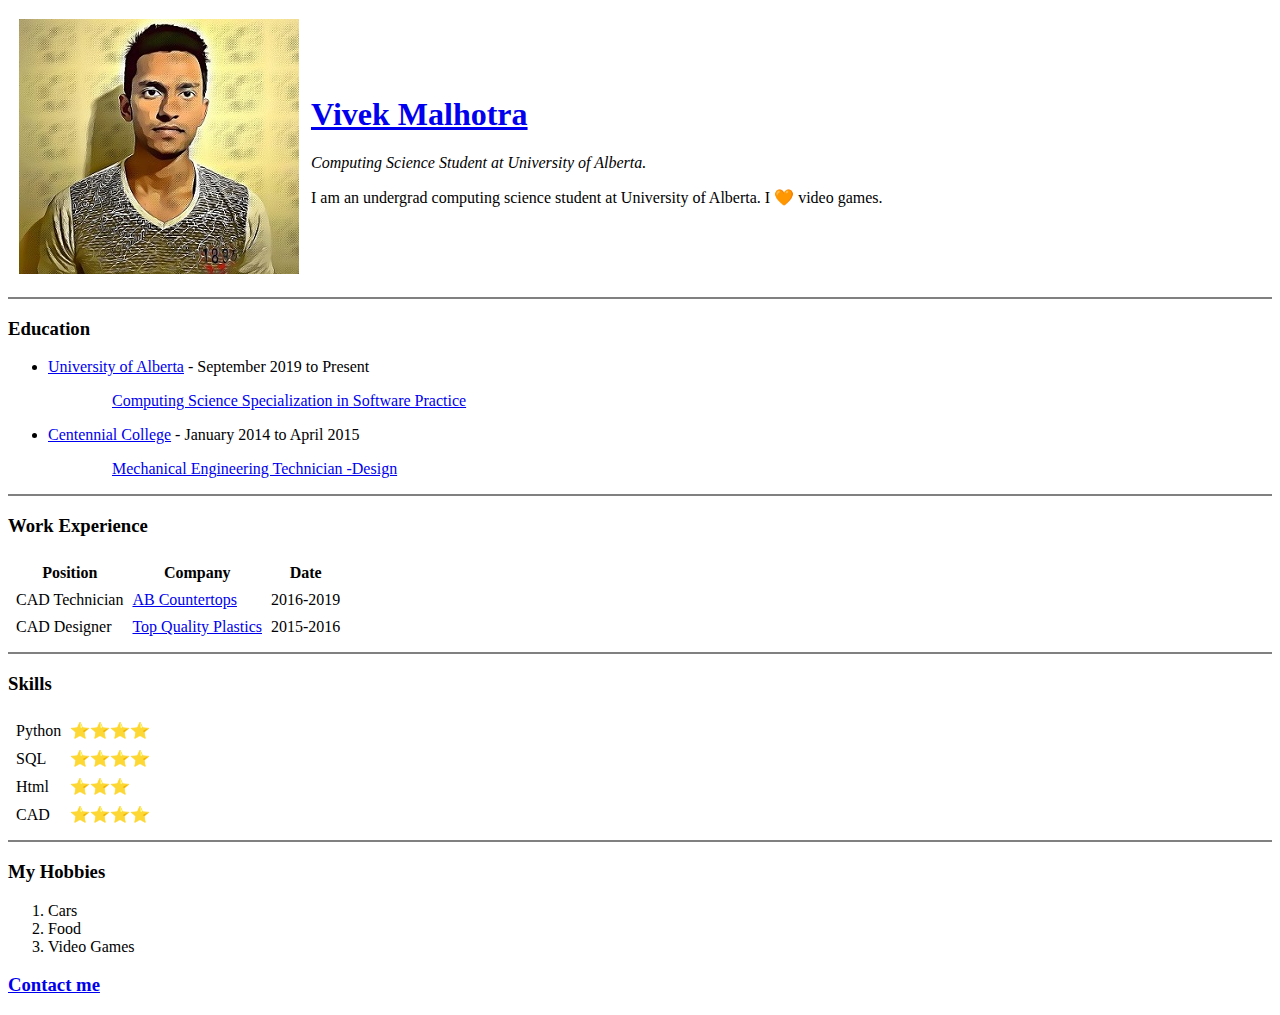
==== index.html @ 15fcf9dd "Add initail cv website files" ====
<!DOCTYPE html>
<html>
    <head>
        <meta charset="utf-8">
        <title> Vivek's Personal Site</title>
    </head>
    <body>
        <table cellspacing = "10">
            <tr><td><img src="vivek_website.jpeg" alt = "vivek profile pic"></td>
            <td><h1><strong><a href="https://www.linkedin.com/in/vivek-malhotra-598a00198" target="_blank" rel="noopener noreferrer" >Vivek Malhotra</a></strong></h1> 
                <p><em>Computing Science Student at University of Alberta.</em></p>
                <p>I am an undergrad computing science student at University of Alberta. I 🧡 video games. </p></td></tr>
        </table>
        
       
       <hr size="2" noshade="">
       <h3>Education</h3>
       <ul>
           <li><a href="https://www.ualberta.ca/index.html" target="_blank" rel="noopener noreferrer">University of Alberta</a>  -      September 2019 to Present  </li>
           <p style="margin-left:4em;"> <a href="https://calendar.ualberta.ca/preview_program.php?catoid=33&poid=37217" target="_blank" rel="noopener noreferrer">Computing Science Specialization in Software Practice</a></p>
           <li><a href="https://www.centennialcollege.ca/" target="_blank" rel="noopener noreferrer">Centennial College</a>  -         January 2014 to April 2015 </li>
           <p style="margin-left: 4em;"><a href="https://www.centennialcollege.ca/programs-courses/full-time/mechanical-engineering-technician-design/">Mechanical Engineering Technician -Design</a></p>
       </ul>
       <hr size="2" noshade="">
       <h3>Work Experience</h3>
      
       <table cellspacing = "7">
           <thead>
            <tr>
                <th>Position</th>
                <th>Company</th>
                <th>Date</th>
            </tr>

           </thead>
           <tbody>
            <tr>
                <td>CAD Technician  </td>
                <td> <a href="https://www.abcountertops.ca/" target="_blank" rel="noopener noreferrer">AB Countertops</a></td>
                <td>2016-2019</td>
     
            </tr>
            <tr>
                <td>CAD Designer</td>
                <td><a href="http://topqualityplastics.com/" target="_blank" rel="noopener noreferrer">Top Quality Plastics</a></td>
                <td>2015-2016</td>
            </tr>

           </tbody>
          
           

       </table>
       <hr size="2" noshade="">
       
       <h3>Skills</h3>
  
       <table cellspacing = "7">
           <tr>
               <td>Python </td>
               <td>⭐⭐⭐⭐</td>
               
           </tr>
           <tr>
            <td>SQL </td>
            <td>⭐⭐⭐⭐</td>

           </tr>
           <tr>
               <td>Html  </td>
               <td>⭐⭐⭐</td>
               
           </tr>
           <tr>
            <td>CAD </td>
            <td>⭐⭐⭐⭐</td>

           </tr>
       </table>
       <hr size="2" noshade="">
       
    
       <h3>My Hobbies</h3>
       <ol>
           <li>Cars</li>
           <li>Food</li>
           <li>Video Games</li>

       </ol>
       <h3><a href="Contact_me.html">Contact me</a></h3>
            
    </body>   
</html>
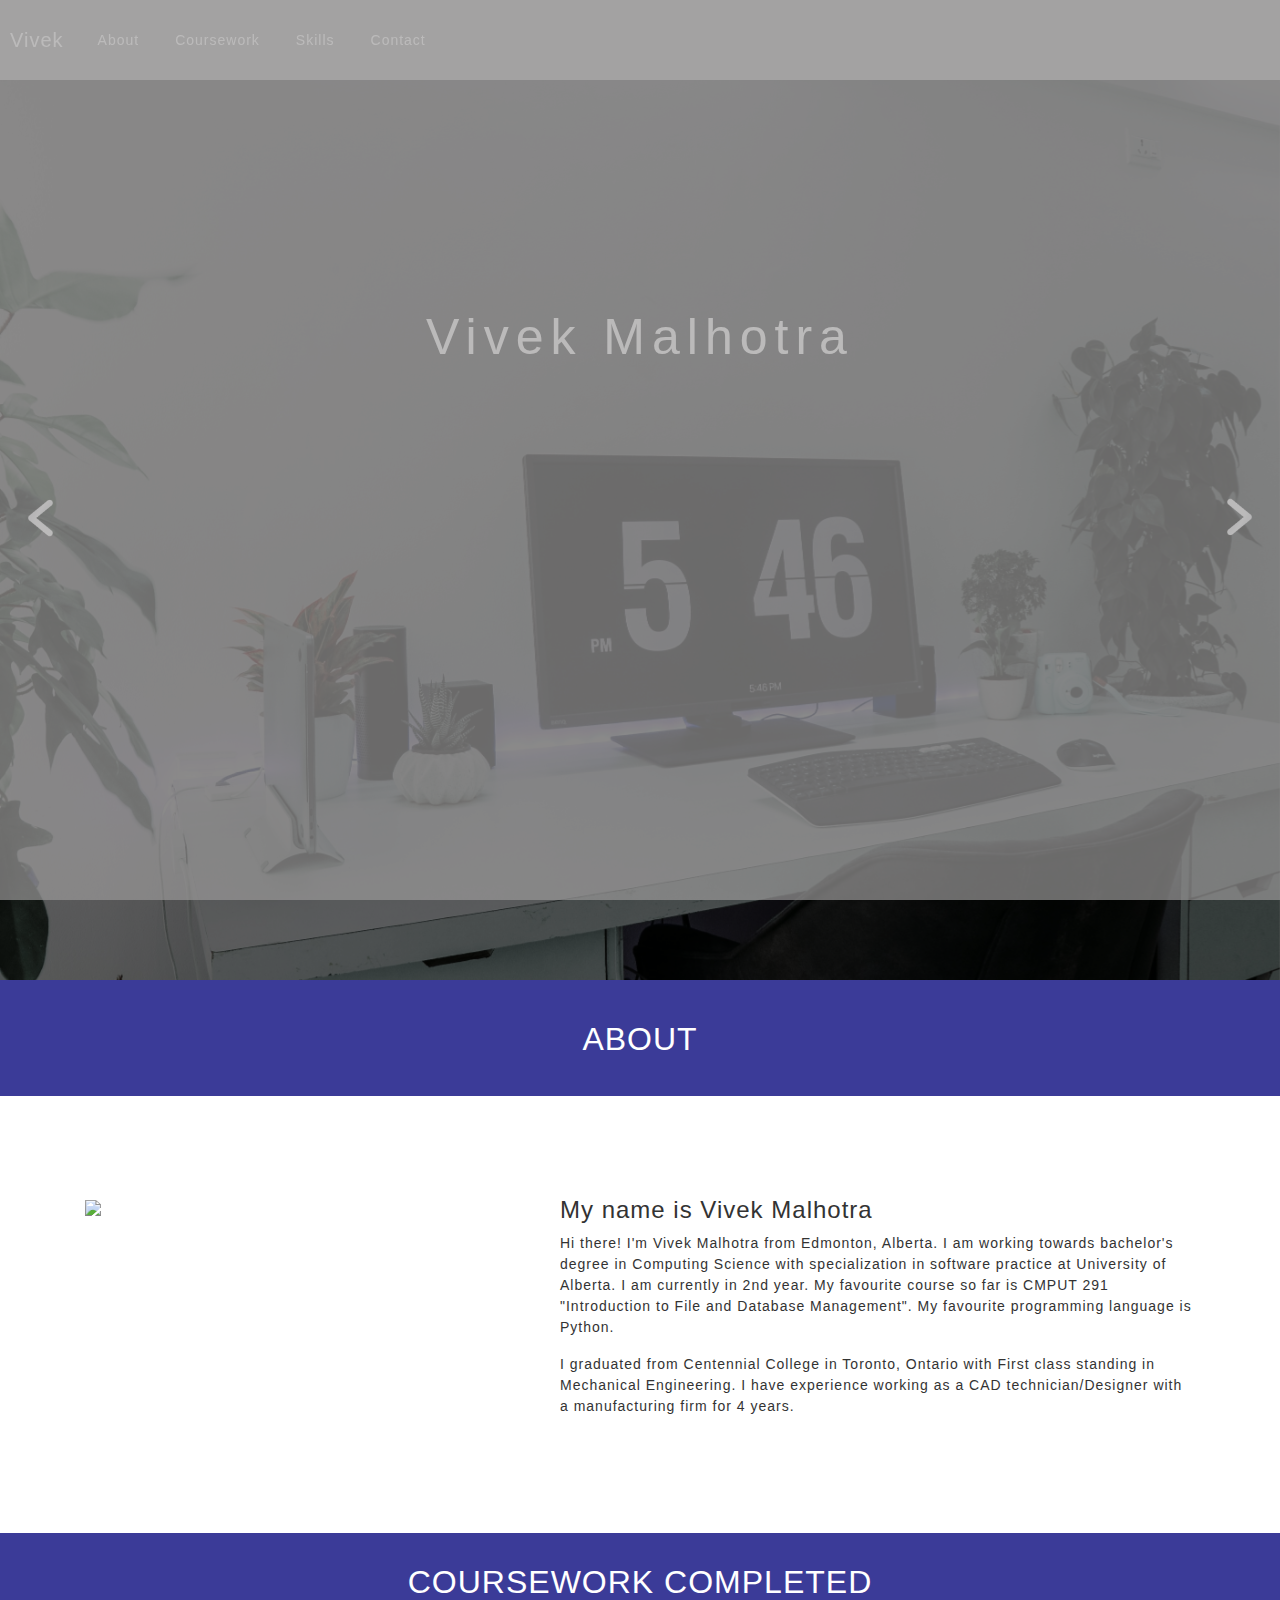
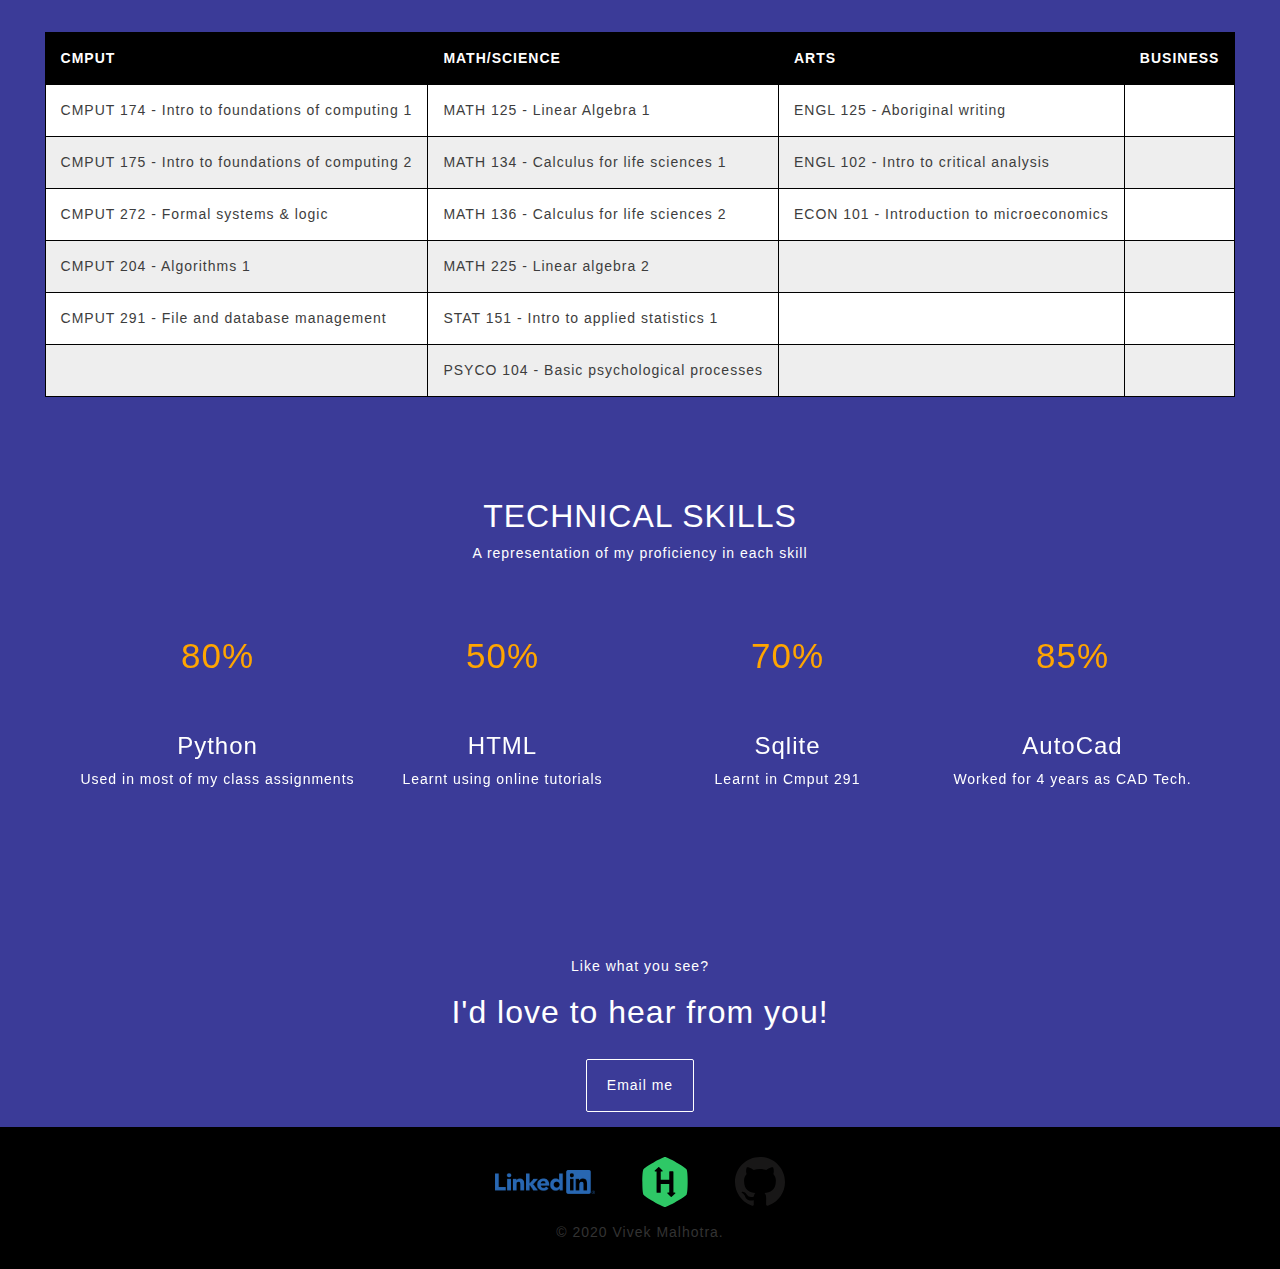
==== commit 4f4a5b15: "Add files via upload" ====
--- a/index.html
+++ b/index.html
@@ -1,93 +1,241 @@
 <!DOCTYPE html>
-<html>
-    <head>
-        <meta charset="utf-8">
-        <title> Vivek's Personal Site</title>
-    </head>
-    <body>
-        <table cellspacing = "10">
-            <tr><td><img src="vivek_website.jpeg" alt = "vivek profile pic"></td>
-            <td><h1><strong><a href="https://www.linkedin.com/in/vivek-malhotra-598a00198" target="_blank" rel="noopener noreferrer" >Vivek Malhotra</a></strong></h1> 
-                <p><em>Computing Science Student at University of Alberta.</em></p>
-                <p>I am an undergrad computing science student at University of Alberta. I 🧡 video games. </p></td></tr>
+<html lang="en">
+<head>
+    <meta charset="UTF-8">
+    <meta name="viewport" content="width=device-width, initial-scale=1">
+    <title>Vivek</title>
+    <link rel="icon" href="img/icon/favicon.ico">
+    <link rel="stylesheet" type="text/css" href="css/superslides.css">
+    <link rel="stylesheet" type="text/css" href="css/owl.carousel.min.css">
+    <link rel="stylesheet" href="https://stackpath.bootstrapcdn.com/bootstrap/4.4.1/css/bootstrap.min.css" integrity="sha384-Vkoo8x4CGsO3+Hhxv8T/Q5PaXtkKtu6ug5TOeNV6gBiFeWPGFN9MuhOf23Q9Ifjh" crossorigin="anonymous">
+    <link rel="stylesheet" type="text/css" href="css/style.css">
+    <script src="https://ajax.googleapis.com/ajax/libs/jquery/3.5.1/jquery.min.js"></script>
+</head>
+<body>
+
+    <div class="loader">
+        <div class="inner"></div>
+    </div>
+
+    <nav id="navigation" class="navbar navbar-expand-lg">
+        <a class="navbar-brand" href="#">Vivek</a>
+        <button class="navbar-toggler" type="button" data-toggle="collapse" data-target="#navbarNav" aria-controls="navbarNav" aria-expanded="false" aria-label="Toggle navigation">
+            <span class="navbar-toggler-icon"></span>
+        </button>
+        <div class="collapse navbar-collapse" id="navbarNav">
+            <ul class="navbar-nav">
+            
+            <li class="nav-item active">
+                <a class="nav-link" href="#about">About <span class="sr-only">(current)</span></a>
+            </li>
+            <li class="nav-item">
+                <a class="nav-link" href="#course" >Coursework</a>
+            </li>
+            <li class="nav-item">
+                <a class="nav-link" href="#skills">Skills</a>
+            </li>
+            <li class="nav-item">
+                <a class="nav-link" href="#contact">Contact</a>
+            </li>
+            
+            </ul>
+        </div>
+    </nav>
+
+    <div id="slides">
+        <div class="overlay"></div>
+        <div class="slides-container" >
+          <img src="img/slide3.jpg" alt="" >
+          <img src="img/slide2.jpg" alt="" >
+          <img src="img/slide1.jpg" alt="" >
+        </div>
+
+        <div class="titleMessage">
+            <div class="heading">
+                <p class="main">Vivek Malhotra</p>
+                <p class="sub typed"></p>
+            </div>
+        </div>
+        <nav class="slides-navigation">
+            <a href="#" class="next"></a>
+            <a href="#" class="prev"></a>
+          </nav>
+      </div>
+
+
+      <div class="about-me">
+          <h2>ABOUT </h2>
+      </div>
+
+      <div id="about" class="section">
+          <div class="container">
+
+          
+            <div class="row">
+                <div class="col-md-5">
+                    <img class="aboutImage" src="img/about.JPG">
+
+                </div>
+                <div class="col-md-7">
+                    <h4>My name is Vivek Malhotra</h4>
+                    <p>Hi there! I'm Vivek Malhotra from Edmonton, Alberta. I am working towards bachelor's degree
+                        in Computing Science with specialization in software practice at University of Alberta. I am currently
+                        in 2nd year. My favourite course so far is CMPUT 291 "Introduction to File and Database Management". My favourite programming language is Python.</p>
+
+                    <p>I graduated from Centennial College in Toronto, Ontario with First class standing in Mechanical Engineering. I have experience working as a CAD 
+                        technician/Designer with a manufacturing firm for 4 years. 
+                    </p>
+
+                </div>
+            </div>
+        </div>
+
+    </div>
+
+    <div id="course"   class = "coursework">
+        <h2 >COURSEWORK COMPLETED</h2>
+        <table class="program" id="t01">
+            <thead>
+                <tr>
+                    <th>CMPUT</th>
+                    <th>MATH/SCIENCE</th>
+                    <th>ARTS</th>
+                    <th>BUSINESS</th>
+                </tr>
+            </thead>
+
+            <tbody>
+                <tr>
+                    <td>CMPUT 174 - Intro to foundations of computing 1</td>
+                    <td>MATH 125 - Linear Algebra 1</td>
+                    <td>ENGL 125 - Aboriginal writing</td>
+                    <td></td>
+                </tr>
+                <tr>
+                    <td>CMPUT 175 - Intro to foundations of computing 2</td>
+                    <td>MATH 134 - Calculus for life sciences 1</td>
+                    <td>ENGL 102 - Intro to critical analysis</td>
+                    <td></td>
+                </tr>
+                <tr>
+                    <td>CMPUT 272 - Formal systems & logic</td>
+                    <td>MATH 136 - Calculus for life sciences 2</td>
+                    <td>ECON 101 - Introduction to microeconomics</td>
+                    <td></td>
+                </tr>
+                <tr>
+                    <td>CMPUT 204 - Algorithms 1</td>
+                    <td>MATH 225 - Linear algebra 2</td>
+                    <td></td>
+                    <td></td>
+                </tr>
+                <tr>
+                    <td>CMPUT 291 - File and database management</td>
+                    <td>STAT 151 - Intro to applied statistics 1</td>
+                    <td></td>
+                    <td></td>
+                </tr>
+                <tr>
+                    <td></td>
+                    <td>PSYCO 104 - Basic psychological processes</td>
+                    <td></td>
+                    <td></td>
+                </tr>
+                
+
+            </tbody>
         </table>
+    </div>
+
+
+
+ 
+
+      <div id="skills" class="skillsSection section">
+            <div class="container">
+
         
-       
-       <hr size="2" noshade="">
-       <h3>Education</h3>
-       <ul>
-           <li><a href="https://www.ualberta.ca/index.html" target="_blank" rel="noopener noreferrer">University of Alberta</a>  -      September 2019 to Present  </li>
-           <p style="margin-left:4em;"> <a href="https://calendar.ualberta.ca/preview_program.php?catoid=33&poid=37217" target="_blank" rel="noopener noreferrer">Computing Science Specialization in Software Practice</a></p>
-           <li><a href="https://www.centennialcollege.ca/" target="_blank" rel="noopener noreferrer">Centennial College</a>  -         January 2014 to April 2015 </li>
-           <p style="margin-left: 4em;"><a href="https://www.centennialcollege.ca/programs-courses/full-time/mechanical-engineering-technician-design/">Mechanical Engineering Technician -Design</a></p>
-       </ul>
-       <hr size="2" noshade="">
-       <h3>Work Experience</h3>
-      
-       <table cellspacing = "7">
-           <thead>
-            <tr>
-                <th>Position</th>
-                <th>Company</th>
-                <th>Date</th>
-            </tr>
-
-           </thead>
-           <tbody>
-            <tr>
-                <td>CAD Technician  </td>
-                <td> <a href="https://www.abcountertops.ca/" target="_blank" rel="noopener noreferrer">AB Countertops</a></td>
-                <td>2016-2019</td>
-     
-            </tr>
-            <tr>
-                <td>CAD Designer</td>
-                <td><a href="http://topqualityplastics.com/" target="_blank" rel="noopener noreferrer">Top Quality Plastics</a></td>
-                <td>2015-2016</td>
-            </tr>
-
-           </tbody>
-          
-           
-
-       </table>
-       <hr size="2" noshade="">
-       
-       <h3>Skills</h3>
-  
-       <table cellspacing = "7">
-           <tr>
-               <td>Python </td>
-               <td>⭐⭐⭐⭐</td>
-               
-           </tr>
-           <tr>
-            <td>SQL </td>
-            <td>⭐⭐⭐⭐</td>
-
-           </tr>
-           <tr>
-               <td>Html  </td>
-               <td>⭐⭐⭐</td>
-               
-           </tr>
-           <tr>
-            <td>CAD </td>
-            <td>⭐⭐⭐⭐</td>
-
-           </tr>
-       </table>
-       <hr size="2" noshade="">
-       
+                <div class="row">
+                    <div class="col-md-12 text-center">
+                        <h2>TECHNICAL SKILLS</h2>
+                        <p>A representation of my proficiency in each skill</p>
+
+                    </div>
+                    <div class="owl-carousel owl-theme">
+                        <div class="skill">
+                            <span class="chart" data-percent="80">
+                                <span class="percent">80</span>
+                                <canvas height="152" width="152"></canvas>
+                            </span>
+                            <h4>Python</h4>
+                            <p>Used in most of my class assignments</p>
+
+
+                        </div>
+
+                        <div class="skill">
+                            <span class="chart" data-percent="50">
+                                <span class="percent">50</span>
+                                <canvas height="152" width="152"></canvas>
+                            </span>
+                            <h4>HTML</h4>
+                            <p>Learnt using online tutorials</p>
+
+
+                        </div>
+
+                        <div class="skill">
+                            <span class="chart" data-percent="70">
+                                <span class="percent">70</span>
+                                <canvas height="152" width="152"></canvas>
+                            </span>
+                            <h4>Sqlite</h4>
+                            <p>Learnt in Cmput 291</p>
+
+
+                        </div>
+
+                        <div class="skill">
+                            <span class="chart" data-percent="85">
+                                <span class="percent">85</span>
+                                <canvas height="152" width="152"></canvas>
+                            </span>
+                            <h4>AutoCad</h4>
+                            <p>Worked for 4 years as CAD Tech.</p>
+
+
+                        </div>
+                    </div>
+             
+                </div>
+            </div>
+      </div>
+
+      <div id ="contact" class = "contactSection section">
+          <div class="cold-md-12 text-center">
+              <p class="subHeading">Like what you see?</p>
+              <h2>I'd love to hear from you!</h2>
+              <a href="mailTo:malhotra@ualberta.ca" class="contactButton"> Email me </a>
+
+          </div>
+
+      </div>
+      <div class="bottom-container">
+          <div class="col-md-12 text-center" style="margin-bottom: 15px;">
+                <a class="footer-link" href="https://www.linkedin.com/in/vivek-malhotra-598a00198" target="_blank"> <img src="img/LinkedIn-Logos/LI-Logo.png" width="100px"></a>
+                <a class="footer-link" href="https://www.hackerrank.com/vivekmalhotra07" target="_blank"><img src="img/hackerrank.svg" width="50px"></a>
+                <a class="footer-link" href="https://github.com/vivek-rgb" target="_blank"><img src="img/github.svg" width="50px"></a>
+            </div>
+        <p class="col-sm-12 text-center">© 2020 Vivek Malhotra.</p>
+      </div>
     
-       <h3>My Hobbies</h3>
-       <ol>
-           <li>Cars</li>
-           <li>Food</li>
-           <li>Video Games</li>
-
-       </ol>
-       <h3><a href="Contact_me.html">Contact me</a></h3>
-            
-    </body>   
+    <script src="js/jquery.superslides.min.js"></script>
+    <script src="js/jquery.easypiechart.min.js"></script>
+    <script src="js/owl.carousel.min.js"></script>
+    <script src="js/typed.min.js"></script>
+    <script src="https://cdn.jsdelivr.net/npm/popper.js@1.16.0/dist/umd/popper.min.js" integrity="sha384-Q6E9RHvbIyZFJoft+2mJbHaEWldlvI9IOYy5n3zV9zzTtmI3UksdQRVvoxMfooAo" crossorigin="anonymous"></script>
+    <script src="https://stackpath.bootstrapcdn.com/bootstrap/4.4.1/js/bootstrap.min.js" integrity="sha384-wfSDF2E50Y2D1uUdj0O3uMBJnjuUD4Ih7YwaYd1iqfktj0Uod8GCExl3Og8ifwB6" crossorigin="anonymous"></script>
+    <script src="js/script.js"></script>
+    
+</body>
 </html>--- a/css/superslides.css
+++ b/css/superslides.css
@@ -0,0 +1,65 @@
+#slides {
+  position: relative;
+}
+#slides .slides-container {
+  display: none;
+}
+#slides .scrollable {
+  *zoom: 1;
+  position: relative;
+  top: 0;
+  left: 0;
+  overflow-y: auto;
+  -webkit-overflow-scrolling: touch;
+  height: 100%;
+}
+#slides .scrollable:after {
+  content: "";
+  display: table;
+  clear: both;
+}
+
+.slides-navigation {
+  margin: 0 auto;
+  position: absolute;
+  z-index: 3;
+  top: 46%;
+  width: 100%;
+}
+.slides-navigation a {
+  position: absolute;
+  display: block;
+}
+.slides-navigation a.prev {
+  left: 0;
+}
+.slides-navigation a.next {
+  right: 0;
+}
+
+.slides-pagination {
+  position: absolute;
+  z-index: 3;
+  bottom: 0;
+  text-align: center;
+  width: 100%;
+}
+.slides-pagination a {
+  border: 2px solid #222;
+  border-radius: 15px;
+  width: 10px;
+  height: 10px;
+  display: -moz-inline-stack;
+  display: inline-block;
+  vertical-align: middle;
+  *vertical-align: auto;
+  zoom: 1;
+  *display: inline;
+  background-image: url("[data-uri]");
+  margin: 2px;
+  overflow: hidden;
+  text-indent: -100%;
+}
+.slides-pagination a.current {
+  background: #222;
+}
--- a/css/style.css
+++ b/css/style.css
@@ -0,0 +1,241 @@
+body{
+    font-size: 14px;
+    color: #333;
+    letter-spacing: 1px;
+}
+
+.overlay{
+    width: 100%;
+    height: 100%;
+    position: absolute;
+    z-index: 3;
+    background-color: rgb(0,0,0,0.6);
+}
+
+.slides-navigation{
+    z-index: 6;
+
+}
+
+
+
+.slides-navigation .prev,
+.slides-navigation .next {
+    width: 47px;
+    height: 47px;
+    background-size: contain;
+    background-repeat: no-repeat;
+    
+}
+
+.slides-navigation a.prev{
+    left: 10px;
+    background-image: url(../img/icon/next.png);
+    transform: rotate(0.5turn);
+
+}
+
+.slides-navigation a.next{
+    right: 10px;
+    background-image: url(../img/icon/next.png);
+
+}
+
+.titleMessage{
+    position: absolute;
+    margin-top: -230px;
+    z-index: 5;
+    width: 100%;
+    height: 250px;
+    top: 50%;
+    text-align: center;
+
+}
+
+.titleMessage .heading p{
+    color: #fff;
+    text-shadow: rgba(0, 0green, 0, 0.4);
+    font-weight: 100;
+    letter-spacing: 7px;
+}
+
+.titleMessage .heading .main{
+    font-size: 50px;
+
+}
+
+.titleMessage .heading .sub{
+    font-size: 23px;
+    
+}
+
+.section{
+    padding: 100px 0;
+}
+.aboutImage{
+    max-width: 100%;
+}
+
+.skillsSection,
+.contactSection {
+    background-color: #3B3B98;
+    color: #fff;
+}
+
+.skill{
+    text-align: center;
+    margin-left: 10px;
+}
+
+.chart{
+    position: relative;
+    width: 152px;
+    height: 152px;
+    display: inline-block;
+    
+    text-align: center;
+}
+
+.chart canvas{
+    position: absolute;
+    left: 0;
+    top: 0;
+}
+
+.chart .percent{
+    color: orange;
+    line-height: 152px;
+    display: inline-block;
+    font-size: 35px;
+}
+
+.chart .percent::after{
+    content: "%";
+}
+
+.contactButton {
+    color: #fff;
+    padding: 15px 20px;
+    display: inline-block;
+    margin-top: 20px;
+    border: 1px solid #fff;
+    border-radius: 2px;
+
+}
+
+.contactButton:hover {
+    text-decoration: none;
+    color:#3B3B98;
+    background-color: #fff;
+
+}
+.bottom-container{
+    background-color: #000;
+    padding: 30px 0 10px;
+    
+}
+.contactSection{
+    padding-bottom: 15px;
+    padding-top: 50px;
+}
+
+.footer-link{
+    margin-left: 20px;
+    margin-right: 20px;
+}
+
+h2{
+    text-align: center;
+}
+
+.coursework{
+    background-color: #3B3B98;
+    color: #fff;
+    padding-top: 30px;
+}
+
+table, th, td {
+    border: 1px solid #000;
+    border-collapse: collapse;
+    color: rgb(61, 61, 61);
+}
+
+th, td {
+    padding: 15px;
+}
+
+#t01 tr:nth-child(even) {
+  background-color: #eee;
+}
+#t01 tr:nth-child(odd) {
+ background-color: #fff;
+}
+#t01 th {
+  background-color: black;
+  color: white;
+}
+
+.program{
+    margin-top: 30px;
+    margin-left: auto;
+    margin-right: auto;
+}
+
+#navigation {
+
+    background-color: rgba(100, 100, 100, 0.5);
+    padding: 20px 10px;
+    z-index: 500;
+    width: 100%;
+
+}
+
+#navigation li{
+
+    padding:0 10px ;
+    
+}
+
+#navigation li a{
+    color: #fff;
+}
+
+.about-me{
+    background-color: #3B3B98;
+    color:#fff ;
+    
+    padding-top: 40px;
+    padding-bottom: 30px;
+   
+}
+
+.navbar-brand, .navbar-brand:hover {
+    color: #fff;
+}
+
+.navbar-toggler-icon {
+    background: url(../img/icon/icons8-menu-26.png);
+    background-size: 100%;
+}
+
+.fixedNav  #navigation {
+    position: fixed;
+    top:0;
+
+}
+
+.loader{
+    width: 100%;
+    height: 100%;
+    background-color:rgb(156, 155, 155);
+    position: fixed;
+    top: 0px;
+    left:0px;
+    z-index: 1000;
+}
+
+.loader .inner{
+    width: 100%;
+    height: 100%;
+    background: url(../img/icon/loader.gif) center center no-repeat;
+}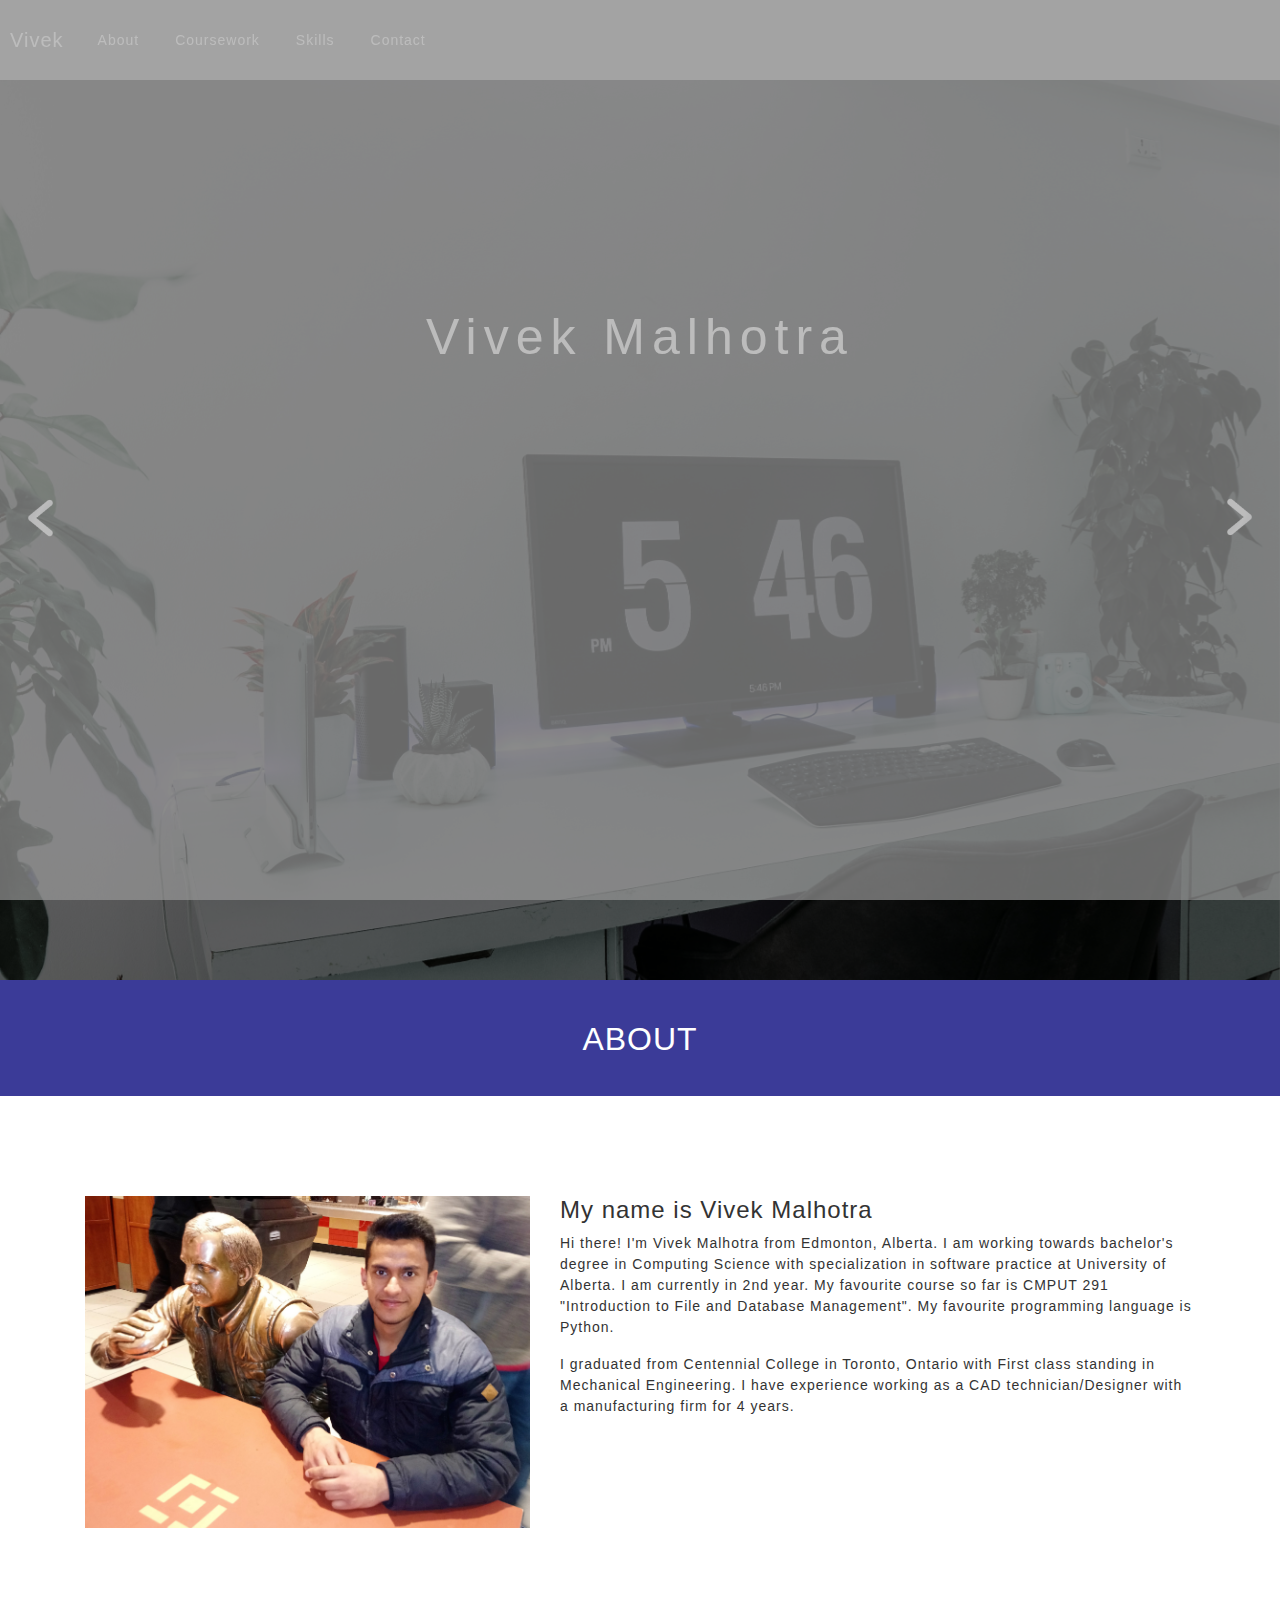
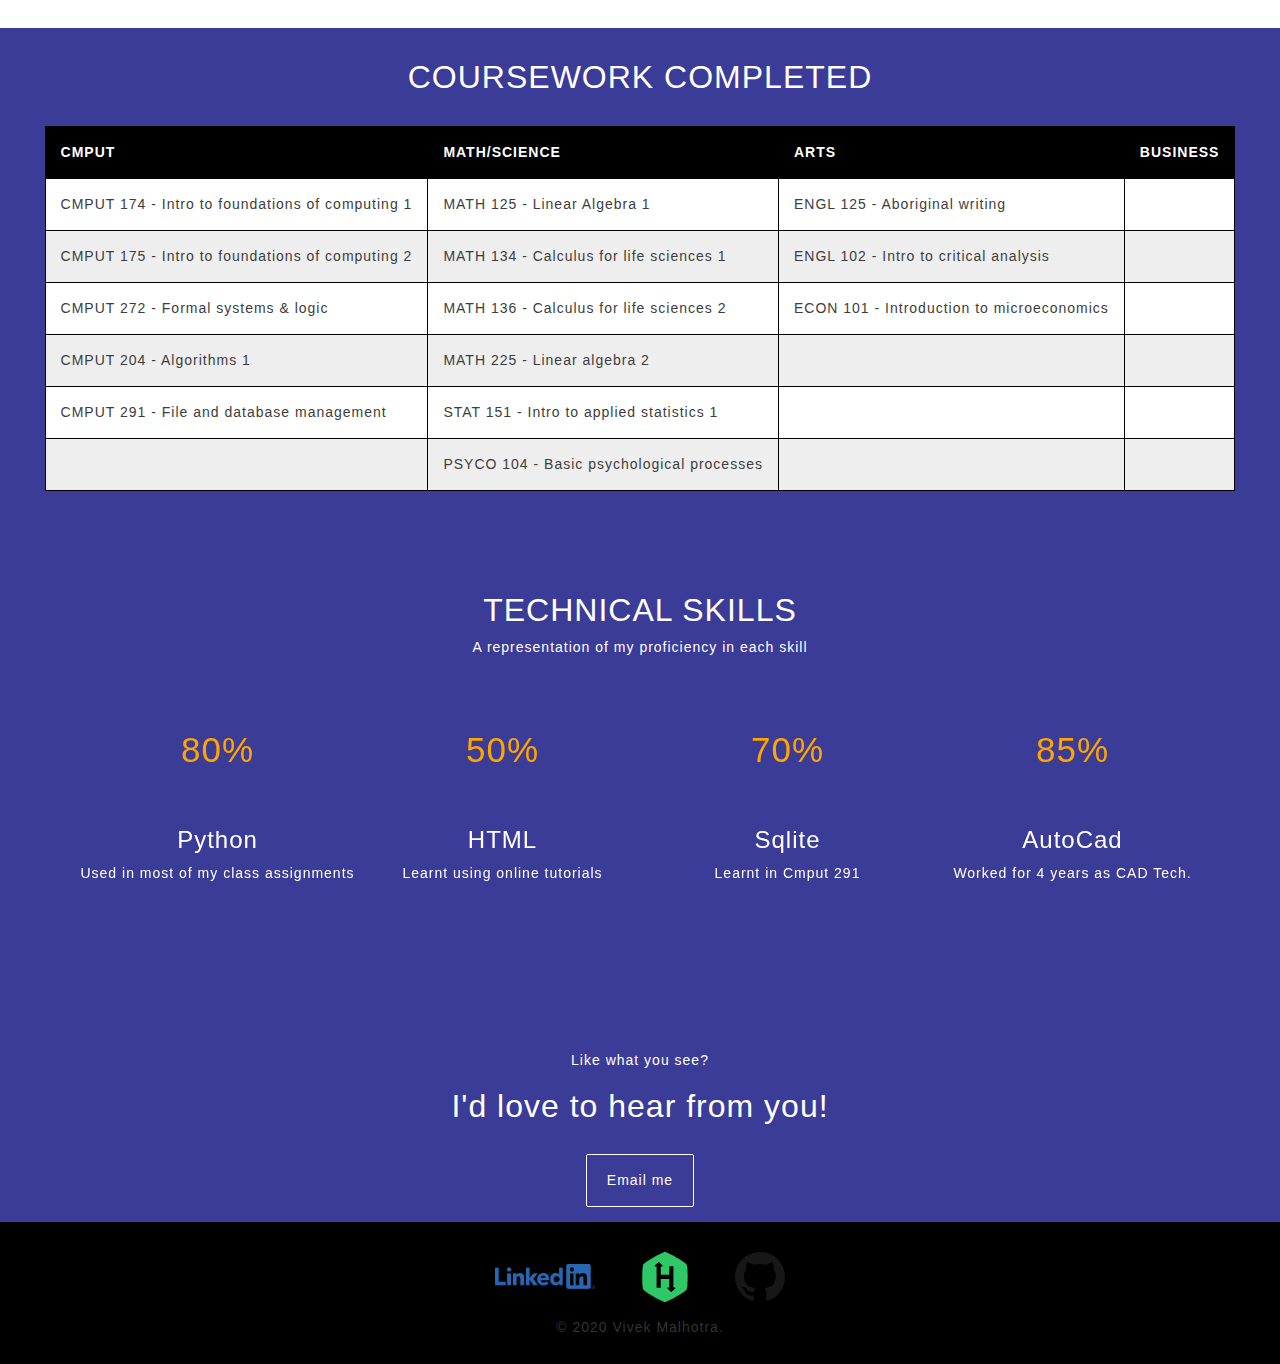
==== commit aa05103d: "Update index.html" ====
--- a/index.html
+++ b/index.html
@@ -73,7 +73,7 @@
           
             <div class="row">
                 <div class="col-md-5">
-                    <img class="aboutImage" src="img/about.JPG">
+                    <img class="aboutImage" src="img/about.jpg">
 
                 </div>
                 <div class="col-md-7">
@@ -238,4 +238,4 @@
     <script src="js/script.js"></script>
     
 </body>
-</html>+</html>
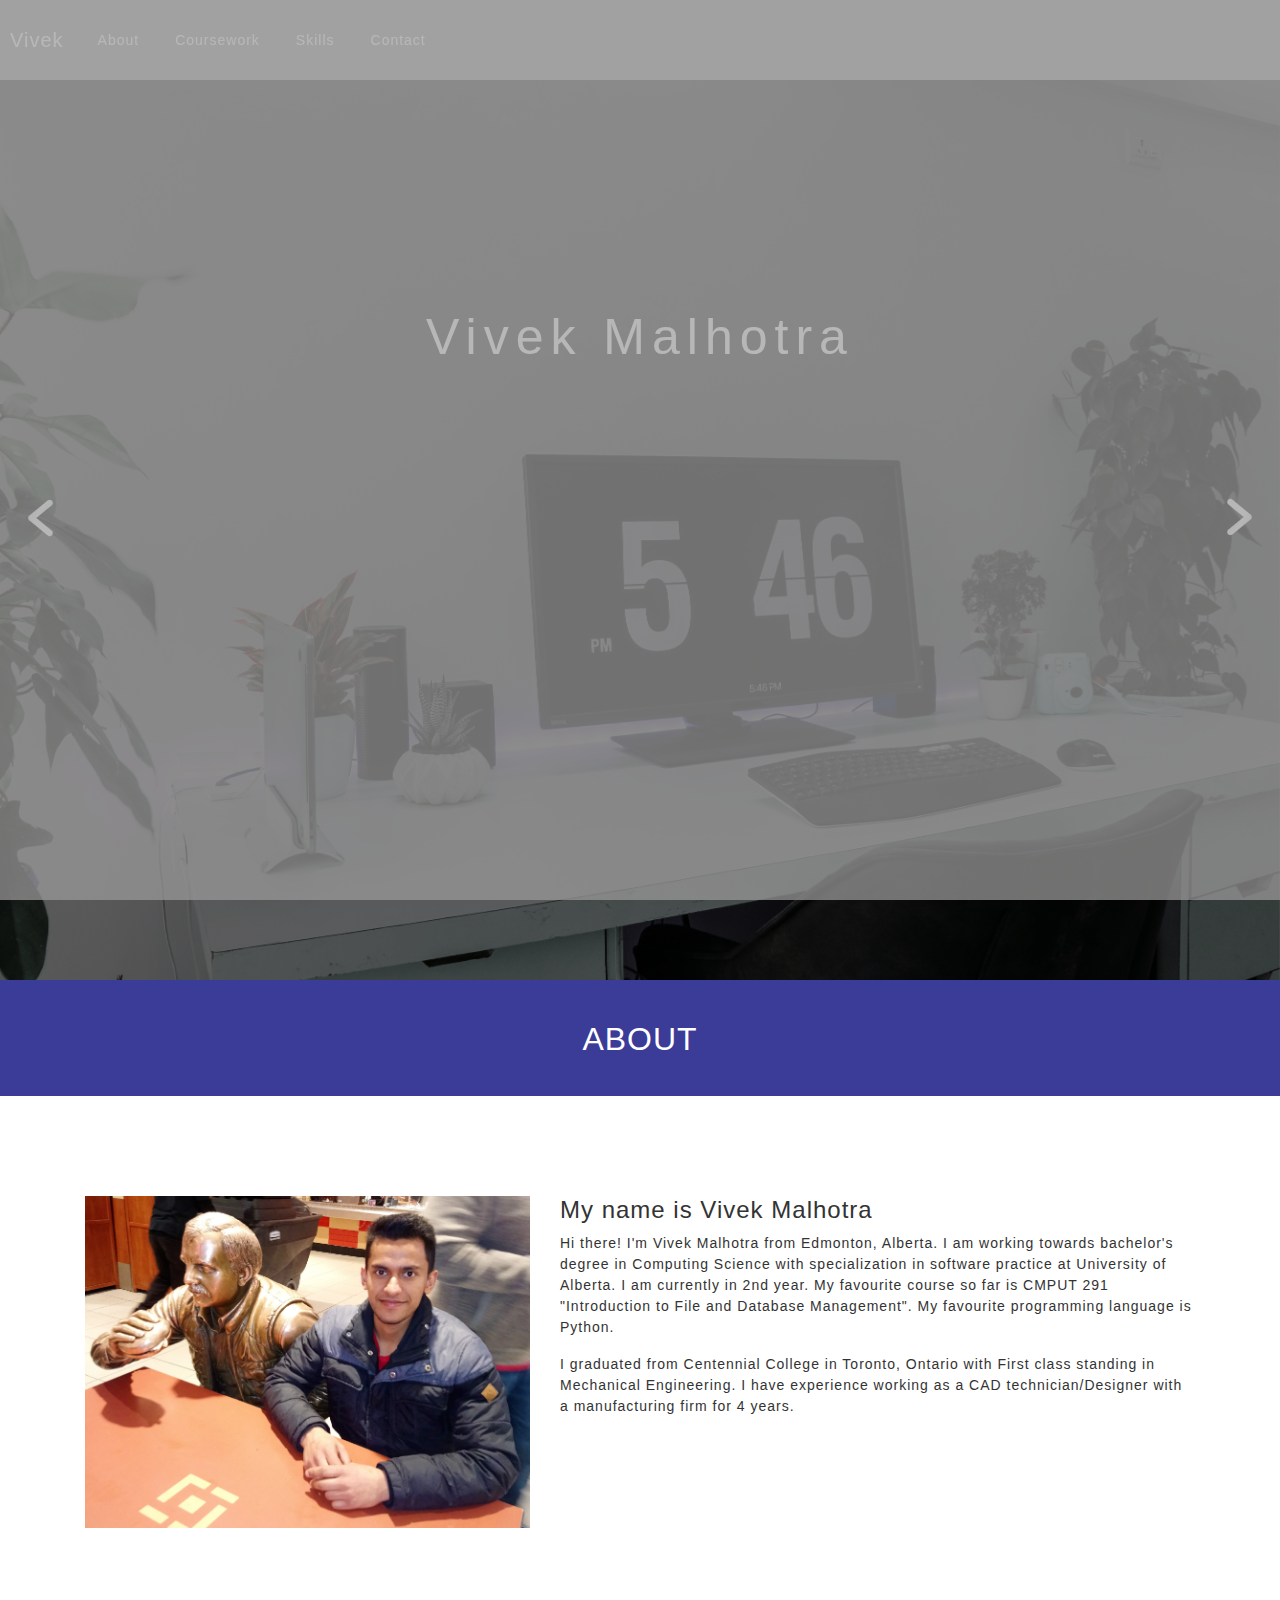
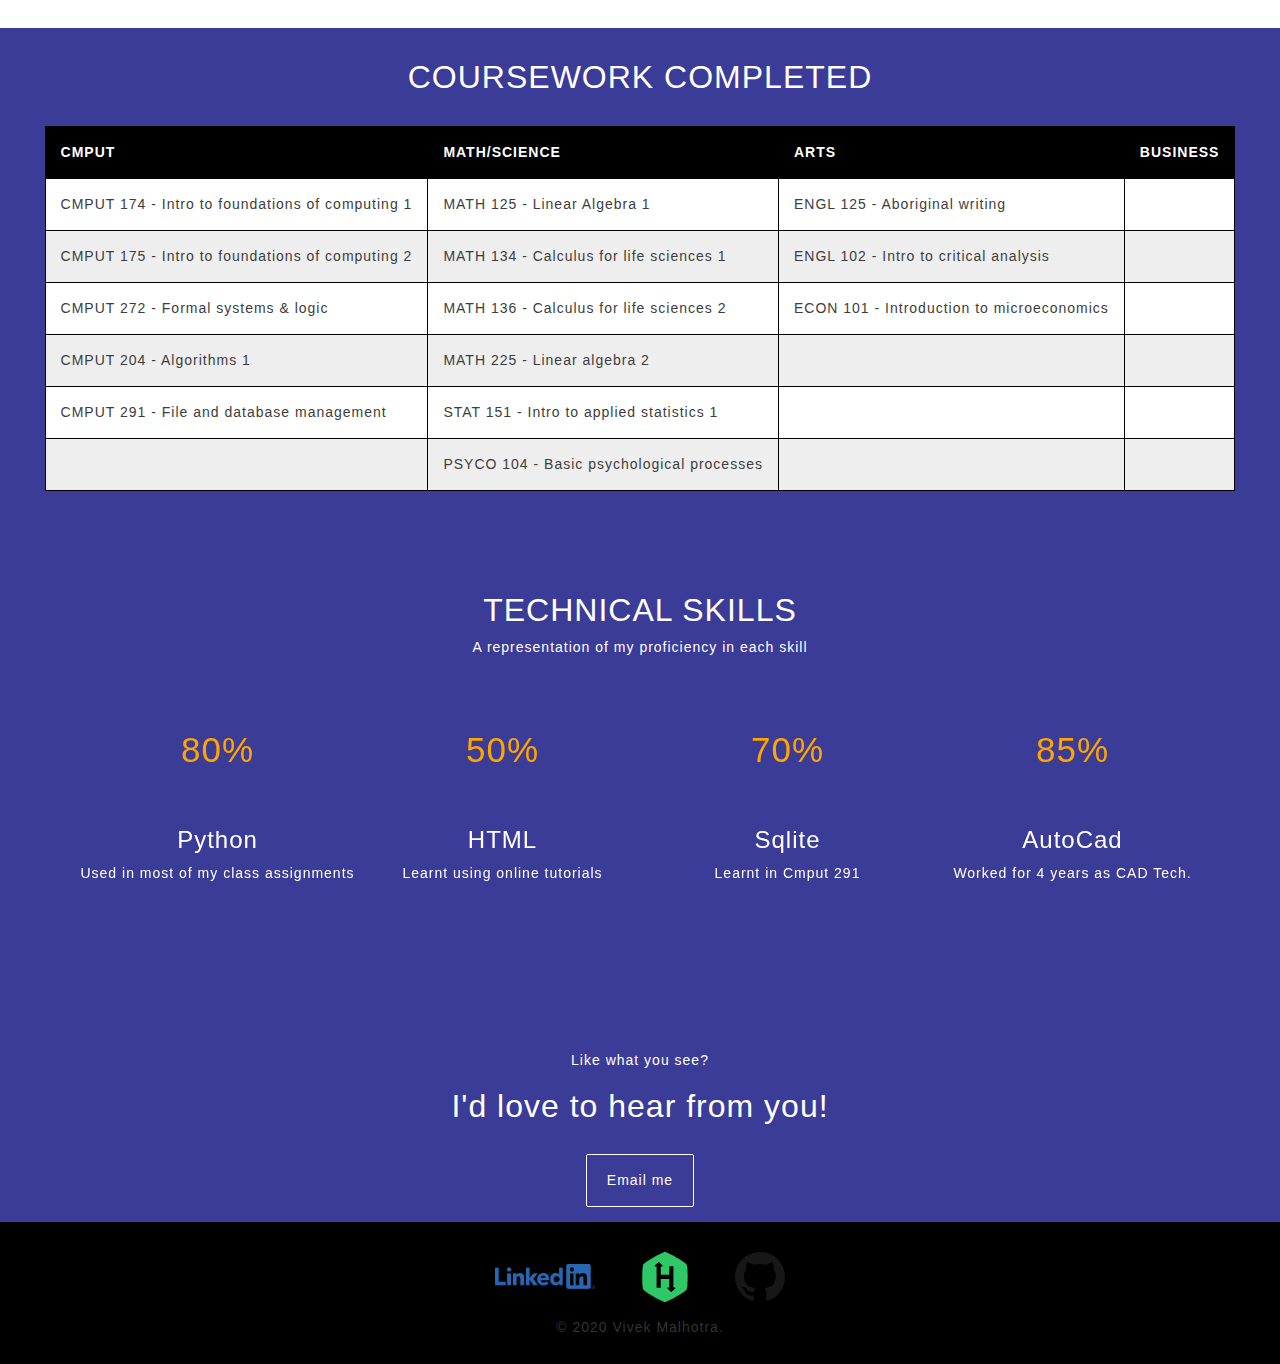
==== commit 5632ff62: "Update index.html" ====
--- a/index.html
+++ b/index.html
@@ -73,7 +73,7 @@
           
             <div class="row">
                 <div class="col-md-5">
-                    <img class="aboutImage" src="img/about.jpg">
+                    <img class="aboutImage" src="img/about.jpg" alt = "vivek's pic">
 
                 </div>
                 <div class="col-md-7">
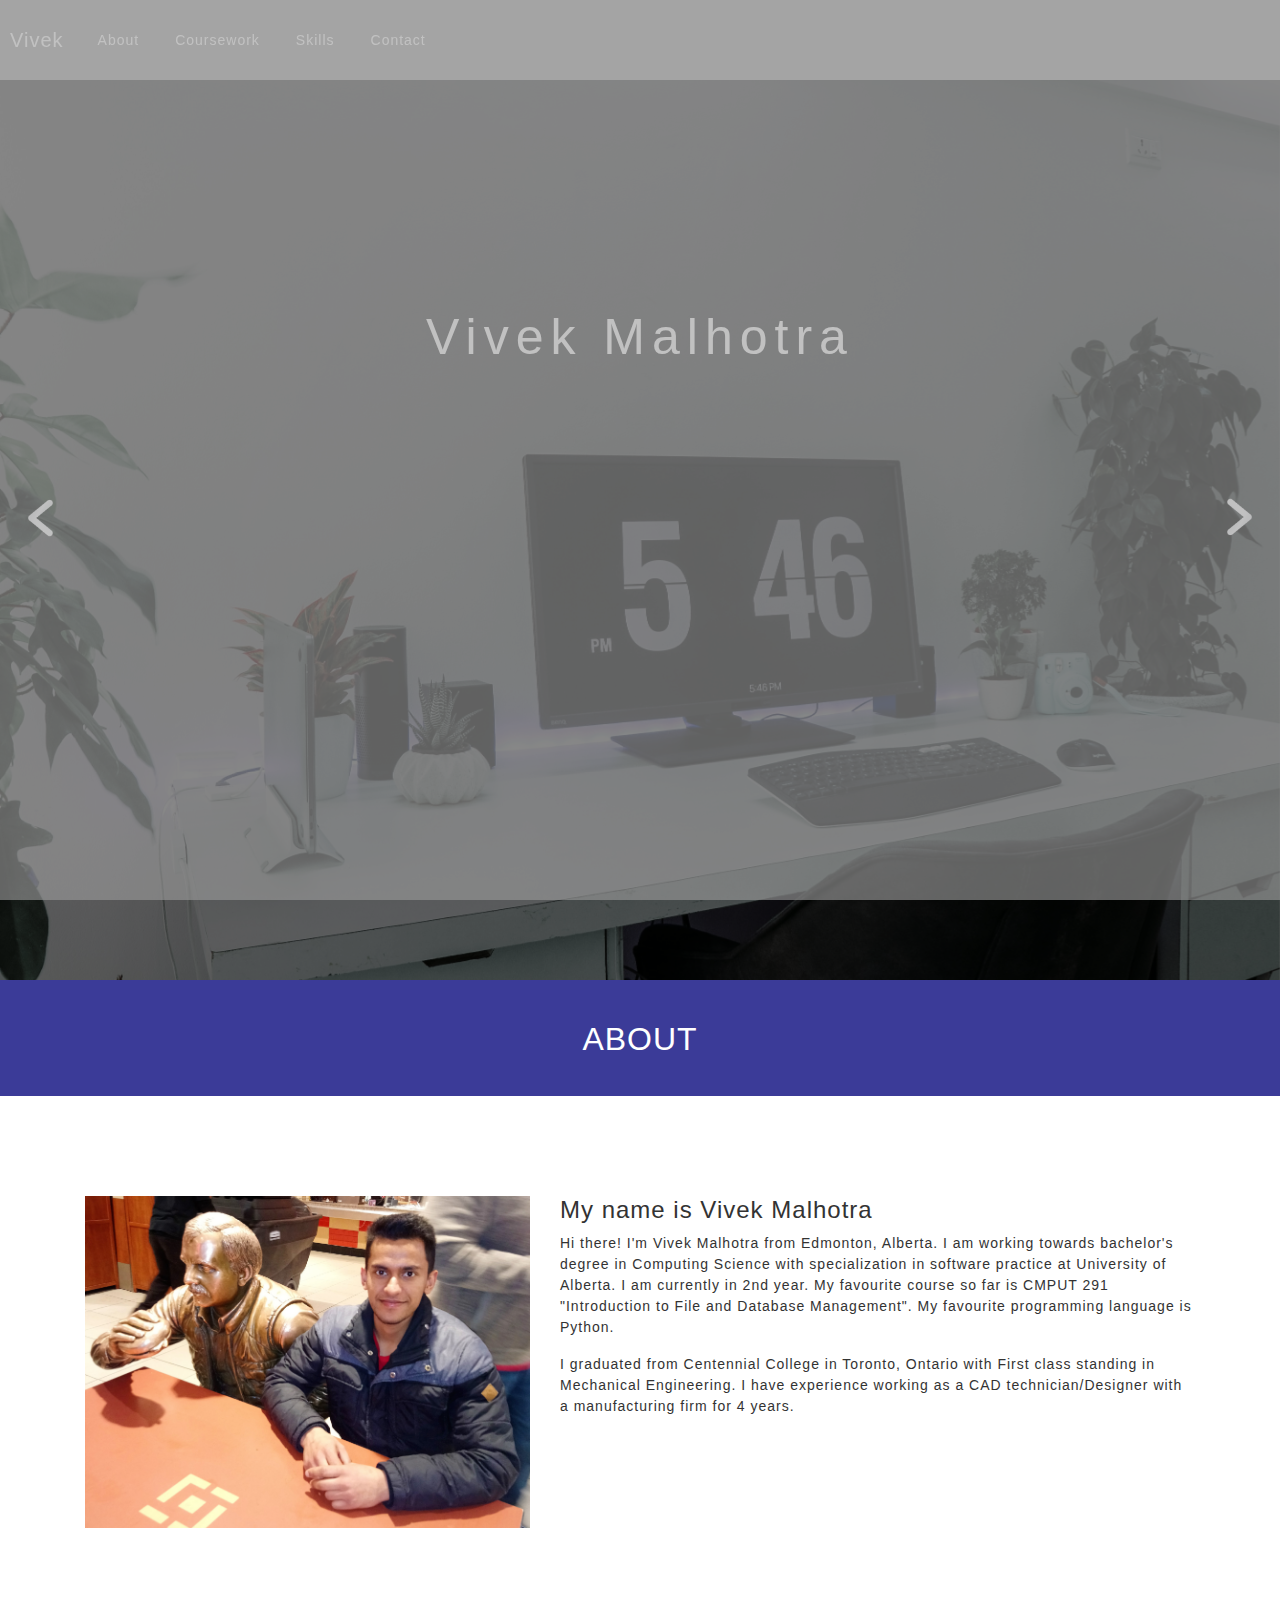
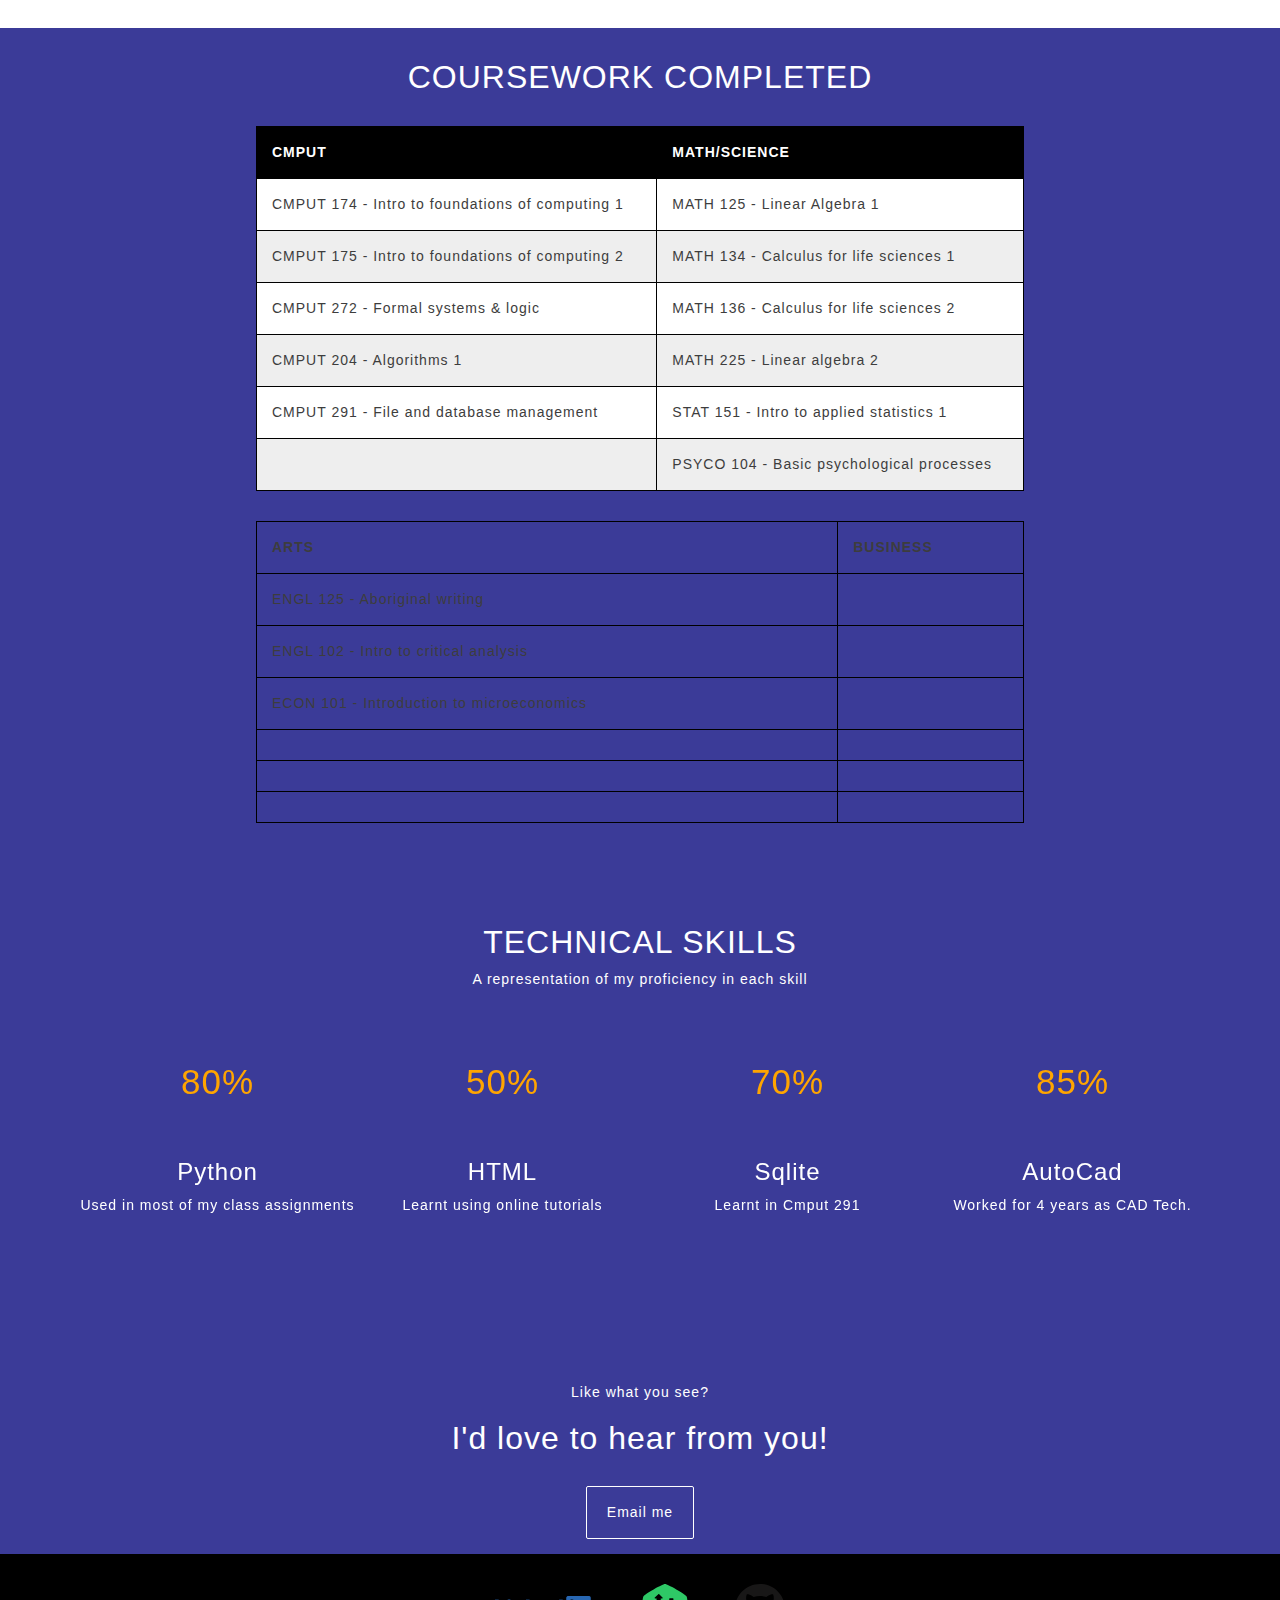
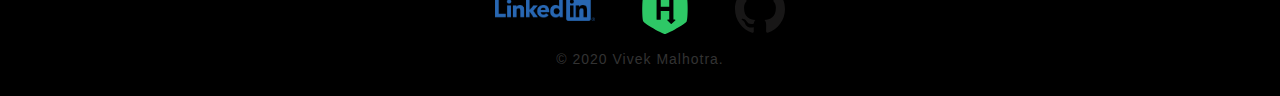
==== commit e5ba2360: "Update index.html" ====
--- a/index.html
+++ b/index.html
@@ -29,7 +29,7 @@
                 <a class="nav-link" href="#about">About <span class="sr-only">(current)</span></a>
             </li>
             <li class="nav-item">
-                <a class="nav-link" href="#course" >Coursework</a>
+                <a class="nav-link" href=".coursework" >Coursework</a>
             </li>
             <li class="nav-item">
                 <a class="nav-link" href="#skills">Skills</a>
@@ -73,7 +73,7 @@
           
             <div class="row">
                 <div class="col-md-5">
-                    <img class="aboutImage" src="img/about.jpg" alt = "vivek's pic">
+                    <img class="aboutImage" src="img/about.jpg">
 
                 </div>
                 <div class="col-md-7">
@@ -92,58 +92,96 @@
 
     </div>
 
-    <div id="course"   class = "coursework">
+    <div id="course "   class = "coursework">
         <h2 >COURSEWORK COMPLETED</h2>
-        <table class="program" id="t01">
+        <table width="60%" class="program" id="t01">
             <thead>
                 <tr>
                     <th>CMPUT</th>
                     <th>MATH/SCIENCE</th>
+                    
+                </tr>
+            </thead>
+
+            <tbody>
+                <tr>
+                    <td >CMPUT 174 - Intro to foundations of computing 1</td>
+                    <td >MATH 125 - Linear Algebra 1</td>
+                    
+                </tr>
+                <tr>
+                    <td >CMPUT 175 - Intro to foundations of computing 2</td>
+                    <td >MATH 134 - Calculus for life sciences 1</td>
+                    
+                </tr>
+                <tr>
+                    <td >CMPUT 272 - Formal systems & logic</td>
+                    <td >MATH 136 - Calculus for life sciences 2</td>
+                    
+                </tr>
+                <tr>
+                    <td >CMPUT 204 - Algorithms 1</td>
+                    <td >MATH 225 - Linear algebra 2</td>
+                    
+                <tr>
+                    <td >CMPUT 291 - File and database management</td>
+                    <td >STAT 151 - Intro to applied statistics 1</td>
+                    
+                </tr>
+                <tr>
+                    <td ></td>
+                    <td >PSYCO 104 - Basic psychological processes</td>
+                    
+                </tr>
+                
+
+            </tbody>
+        </table>
+
+        <table width="60%" class="program" id="t02">
+            <thead>
+                <tr>
                     <th>ARTS</th>
                     <th>BUSINESS</th>
+
                 </tr>
             </thead>
-
             <tbody>
                 <tr>
-                    <td>CMPUT 174 - Intro to foundations of computing 1</td>
-                    <td>MATH 125 - Linear Algebra 1</td>
-                    <td>ENGL 125 - Aboriginal writing</td>
-                    <td></td>
-                </tr>
-                <tr>
-                    <td>CMPUT 175 - Intro to foundations of computing 2</td>
-                    <td>MATH 134 - Calculus for life sciences 1</td>
-                    <td>ENGL 102 - Intro to critical analysis</td>
-                    <td></td>
-                </tr>
-                <tr>
-                    <td>CMPUT 272 - Formal systems & logic</td>
-                    <td>MATH 136 - Calculus for life sciences 2</td>
-                    <td>ECON 101 - Introduction to microeconomics</td>
-                    <td></td>
-                </tr>
-                <tr>
-                    <td>CMPUT 204 - Algorithms 1</td>
-                    <td>MATH 225 - Linear algebra 2</td>
-                    <td></td>
-                    <td></td>
-                </tr>
-                <tr>
-                    <td>CMPUT 291 - File and database management</td>
-                    <td>STAT 151 - Intro to applied statistics 1</td>
-                    <td></td>
-                    <td></td>
-                </tr>
-                <tr>
-                    <td></td>
-                    <td>PSYCO 104 - Basic psychological processes</td>
-                    <td></td>
-                    <td></td>
-                </tr>
-                
+                    <td >ENGL 125 - Aboriginal writing</td>
+                    <td ></td>
+
+                </tr>
+                <tr>
+                    <td >ENGL 102 - Intro to critical analysis</td>
+                    <td ></td>
+
+                </tr>
+                <tr>
+                    <td >ECON 101 - Introduction to microeconomics</td>
+                    <td ></td>
+
+                </tr>
+                <tr>
+                    <td ></td>
+                    <td ></td>
+                </tr>
+
+                <tr>
+                    <td ></td>
+                    <td ></td>
+
+                </tr>
+                <tr>
+                    <td ></td>
+                    <td ></td>
+
+                </tr>
+
 
             </tbody>
+            
+
         </table>
     </div>
 
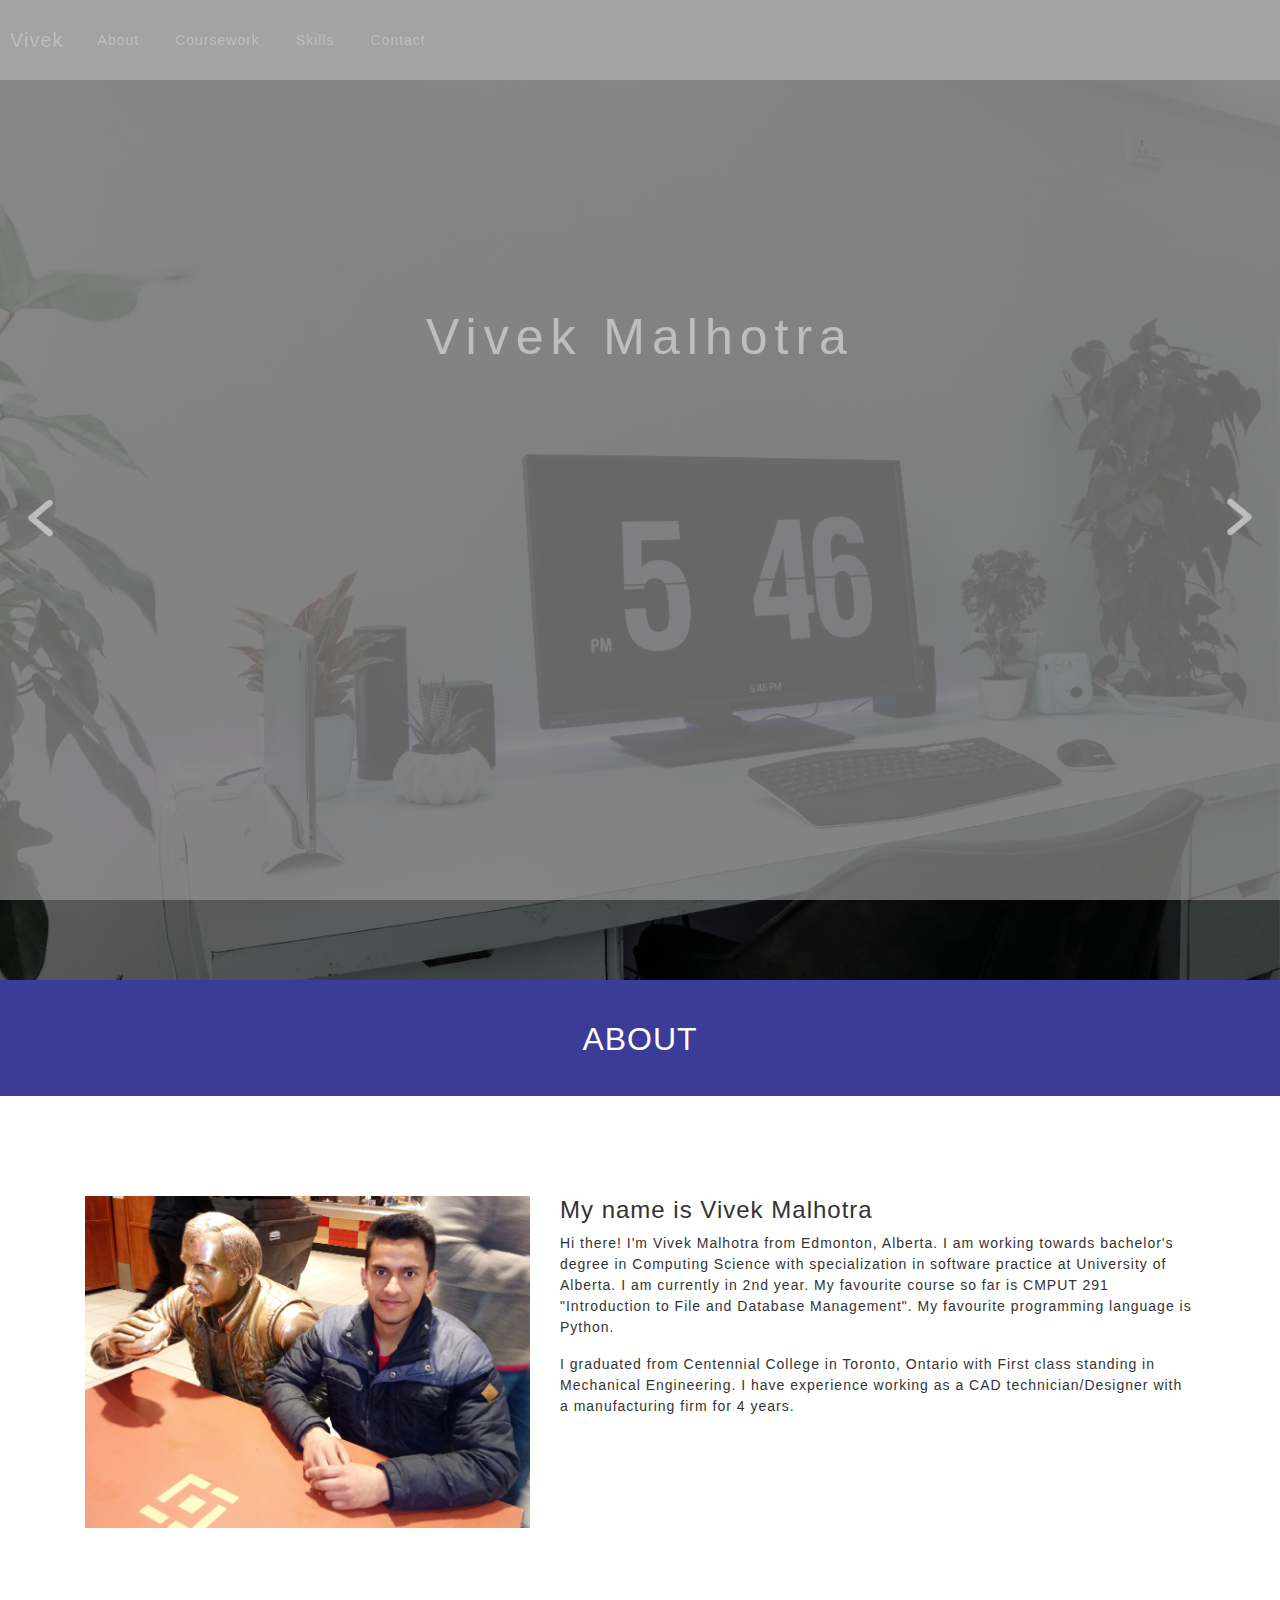
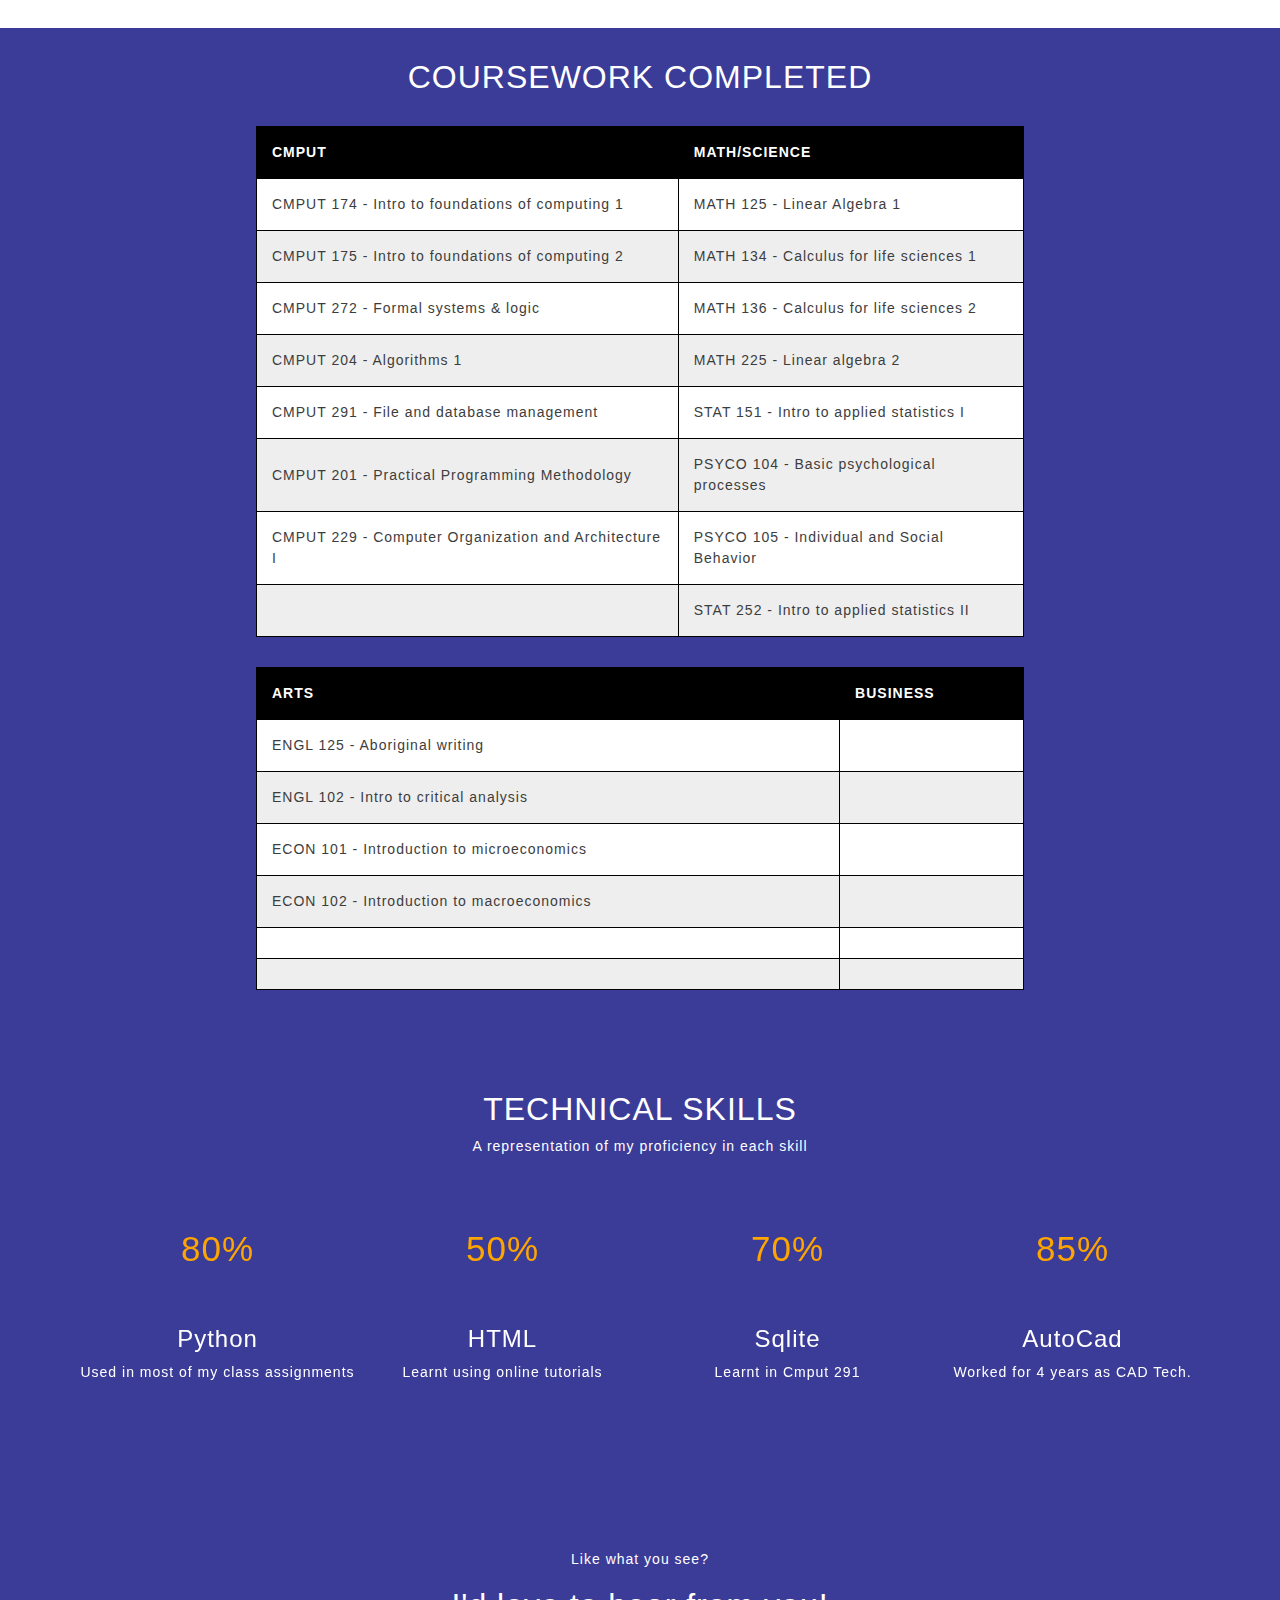
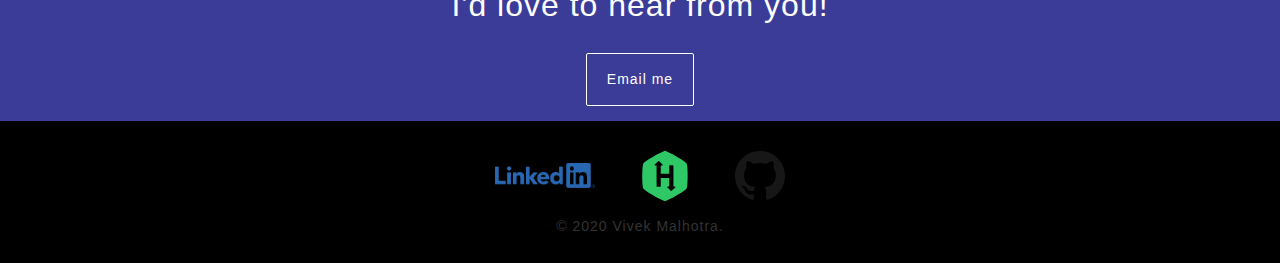
==== commit b689e6e1: "Added winter 2021 courses" ====
--- a/index.html
+++ b/index.html
@@ -125,15 +125,25 @@
                     
                 <tr>
                     <td >CMPUT 291 - File and database management</td>
-                    <td >STAT 151 - Intro to applied statistics 1</td>
-                    
-                </tr>
-                <tr>
-                    <td ></td>
+                    <td >STAT 151 - Intro to applied statistics I</td>
+                    
+                </tr>
+                <tr>
+                    <td >CMPUT 201 - Practical Programming Methodology</td>
                     <td >PSYCO 104 - Basic psychological processes</td>
                     
                 </tr>
-                
+
+                <tr>
+                    <td >CMPUT 229 - Computer Organization and Architecture I</td>
+                    <td >PSYCO 105 - Individual and Social Behavior</td>
+                    
+                </tr>
+                <tr>
+                    <td ></td>
+                    <td >STAT 252 - Intro to applied statistics II </td>
+                    
+                </tr>
 
             </tbody>
         </table>
@@ -149,7 +159,7 @@
             <tbody>
                 <tr>
                     <td >ENGL 125 - Aboriginal writing</td>
-                    <td ></td>
+                    <td > </td>
 
                 </tr>
                 <tr>
@@ -163,7 +173,7 @@
 
                 </tr>
                 <tr>
-                    <td ></td>
+                    <td >ECON 102 - Introduction to macroeconomics</td>
                     <td ></td>
                 </tr>
 
--- a/css/style.css
+++ b/css/style.css
@@ -152,6 +152,8 @@
     background-color: #3B3B98;
     color: #fff;
     padding-top: 30px;
+    table-layout: auto;
+    
 }
 
 table, th, td {
@@ -173,6 +175,17 @@
 #t01 th {
   background-color: black;
   color: white;
+}
+
+#t02 tr:nth-child(even) {
+    background-color: #eee;
+  }
+#t02 tr:nth-child(odd) {
+   background-color: #fff;
+}
+#t02 th {
+    background-color: black;
+    color: white;
 }
 
 .program{
@@ -238,4 +251,4 @@
     width: 100%;
     height: 100%;
     background: url(../img/icon/loader.gif) center center no-repeat;
-}+}
